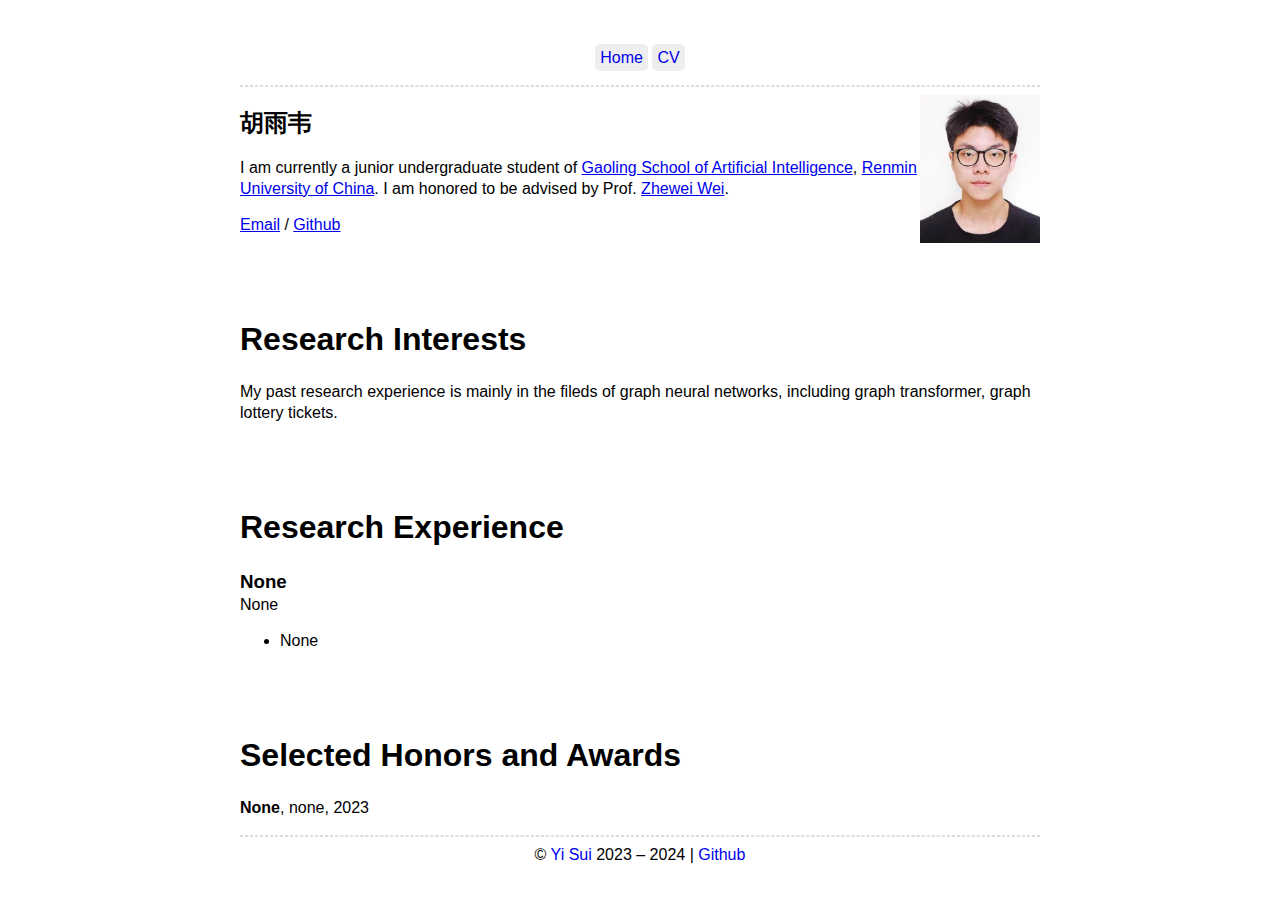
==== index.html @ 360cb4da "build" ====
<!DOCTYPE html>
<html lang="en-us">
  <head>
	<meta name="generator" content="Hugo 0.90.1" />
    <meta charset="utf-8">
    <meta name="viewport" content="width=device-width, initial-scale=1">
    <title>hyworrywart Homepage</title>
    <link rel="stylesheet" href="/css/style.css" />
    <link rel="stylesheet" href="/css/fonts.css" />
    
  </head>

  <body>
    <nav>
    <ul class="menu">
      
      <li><a href="/">Home</a></li>
      
      <li><a href="/CV.pdf">CV</a></li>
      
    </ul>
    <hr/>
    </nav>




<img src="new.png" style="max-width:15%;min-width:100px;float:right;" alt="Github repo" />
<h2 id="yuwei">胡雨韦</h2>
<p>I am currently a junior undergraduate student of <a href="http://ai.ruc.edu.cn/">Gaoling School of Artificial Intelligence</a>, <a href="https://www.ruc.edu.cn/">Renmin University of China</a>. I am honored to be advised by Prof. <a href="http://weizhewei.com/">Zhewei Wei</a>.
</p>
<p><a href="mailto: huyuweiyisui@ruc.edu.cn">Email</a> / <a href="https://github.com/hyworrywart">Github</a></p>
<h1 id="research-interests">Research Interests</h1>
<p>My past research experience is mainly in the fileds of graph neural networks, including graph transformer, graph lottery tickets.</p>
<h1 id="research-experience">Research Experience</h1>
<h3 id="research-on-None">None</h3>
<p>None</p>
<ul>
<li>None</li>
</ul>
<h1 id="selected-honors-and-awards">Selected Honors and Awards</h1>
<p><strong>None</strong>, none, 2023</p>

<ul>
  
  
  
</ul>

  <footer>
  
  
  <hr/>
  © <a href="http://yisuii.cn/">Yi Sui</a> 2023 &ndash; 2024 | <a href="https://github.com/hyworrywart">Github</a>
  
  </footer>
  </body>
</html>
---- css/style.css ----
body {
  max-width: 800px;
  margin: auto;
  padding: 2em;
  line-height: 1.3;
}

h1 {
  display: block;
  font-size: 2em;
  width:150%;
  border:0px;
  border-spacing:0px;
  border-collapse:separate;
  margin-right:auto;
  margin-left:auto;
  margin-top: 2.6em;
}

h2 {
  padding: 0px;
}

h3 {
  padding: 0px;
  margin-bottom: 0px;
}

p{
  display: block;
  margin-block-start: 1em;
  margin-block-end: 1em;
  margin-inline-start: 0px;
  margin-inline-end: 0px;
  border-spacing: 0px;
  margin-top: 0px;
  /* padding-right: 2px; */
}

/* header and footer areas */
.menu { padding: 0; }
.menu li { display: inline-block; }
.article-meta, .menu a {
  text-decoration: none;
  background: #eee;
  padding: 5px;
  border-radius: 5px;
}
.menu, .article-meta, footer { text-align: center; }
.title { font-size: 1.1em; padding: 5px; }
footer a { text-decoration: none; }
hr {
  border-style: dashed;
  color: #ddd;
}

/* code */
pre {
  border: 1px solid #ddd;
  box-shadow: 5px 5px 5px #eee;
  padding: 1em;
  overflow-x: auto;
}
code { background: #f9f9f9; }
pre code { background: none; }

/* misc elements */
img, iframe, video { max-width: 100%; }
main { hyphens: auto; }
blockquote {
  background: #f9f9f9;
  border-left: 5px solid #ccc;
  padding: 3px 1em 3px;
}

table {
  margin: auto;
  border-top: 1px solid #666;
  border-bottom: 1px solid #666;
}
table thead th { border-bottom: 1px solid #ddd; }
th, td { padding: 5px; }
thead, tfoot, tr:nth-child(even) { background: #eee; }
---- css/fonts.css ----
body {
  font-family: Optima, Candara, Calibri, Arial, sans-serif;
}
code {
  font-family: "Lucida Console", Monaco, monospace;
  font-size: 85%;
}
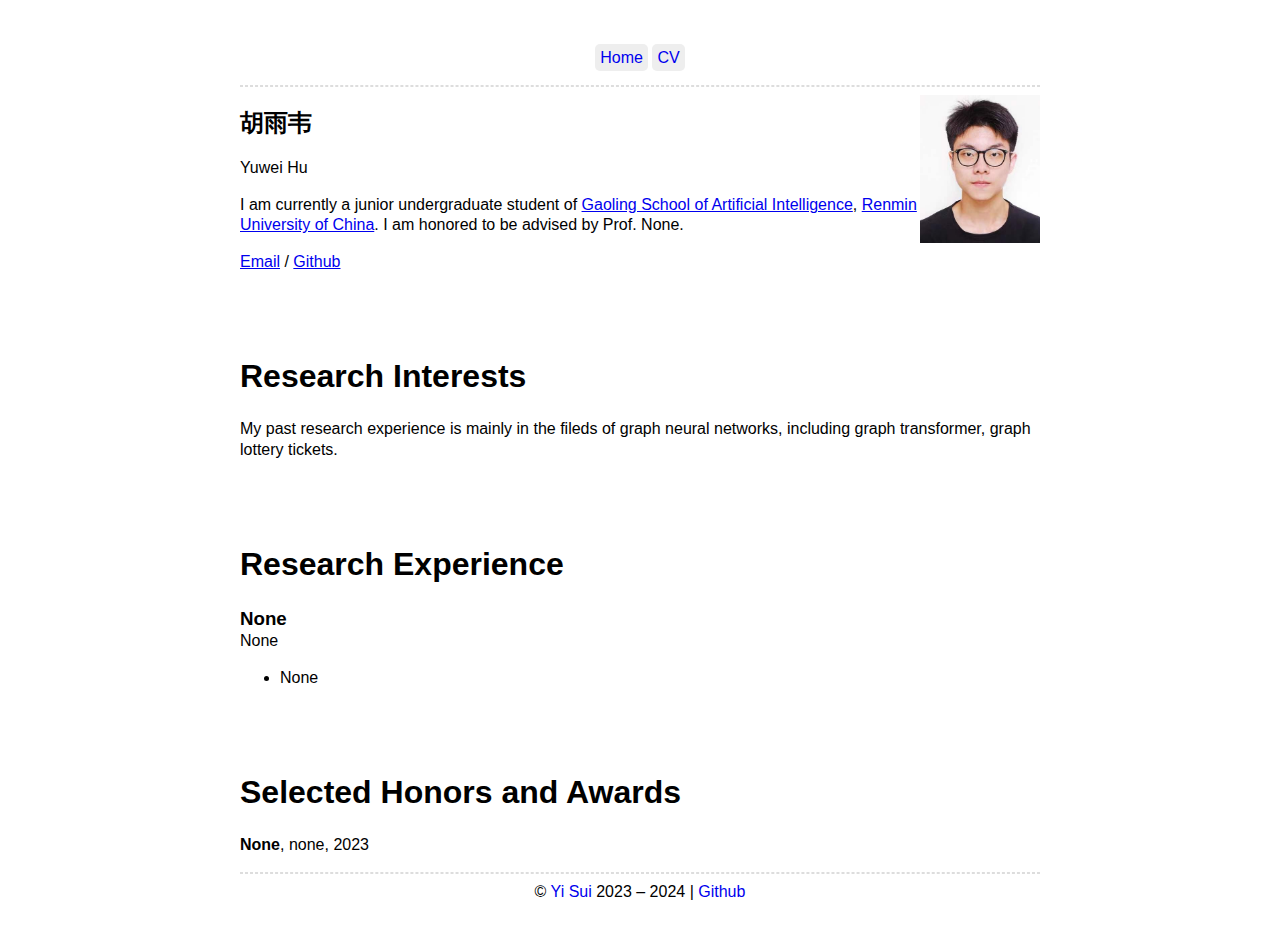
==== commit 95b0c705: "update index.html" ====
--- a/index.html
+++ b/index.html
@@ -4,7 +4,7 @@
 	<meta name="generator" content="Hugo 0.90.1" />
     <meta charset="utf-8">
     <meta name="viewport" content="width=device-width, initial-scale=1">
-    <title>hyworrywart Homepage</title>
+    <title>Yuwei Hu's Homepage 胡雨韦</title>
     <link rel="stylesheet" href="/css/style.css" />
     <link rel="stylesheet" href="/css/fonts.css" />
     
@@ -27,7 +27,8 @@
 
 <img src="new.png" style="max-width:15%;min-width:100px;float:right;" alt="Github repo" />
 <h2 id="yuwei">胡雨韦</h2>
-<p>I am currently a junior undergraduate student of <a href="http://ai.ruc.edu.cn/">Gaoling School of Artificial Intelligence</a>, <a href="https://www.ruc.edu.cn/">Renmin University of China</a>. I am honored to be advised by Prof. <a href="http://weizhewei.com/">Zhewei Wei</a>.
+<p>Yuwei Hu</p>
+<p>I am currently a junior undergraduate student of <a href="http://ai.ruc.edu.cn/">Gaoling School of Artificial Intelligence</a>, <a href="https://www.ruc.edu.cn/">Renmin University of China</a>. I am honored to be advised by Prof. None.
 </p>
 <p><a href="mailto: huyuweiyisui@ruc.edu.cn">Email</a> / <a href="https://github.com/hyworrywart">Github</a></p>
 <h1 id="research-interests">Research Interests</h1>
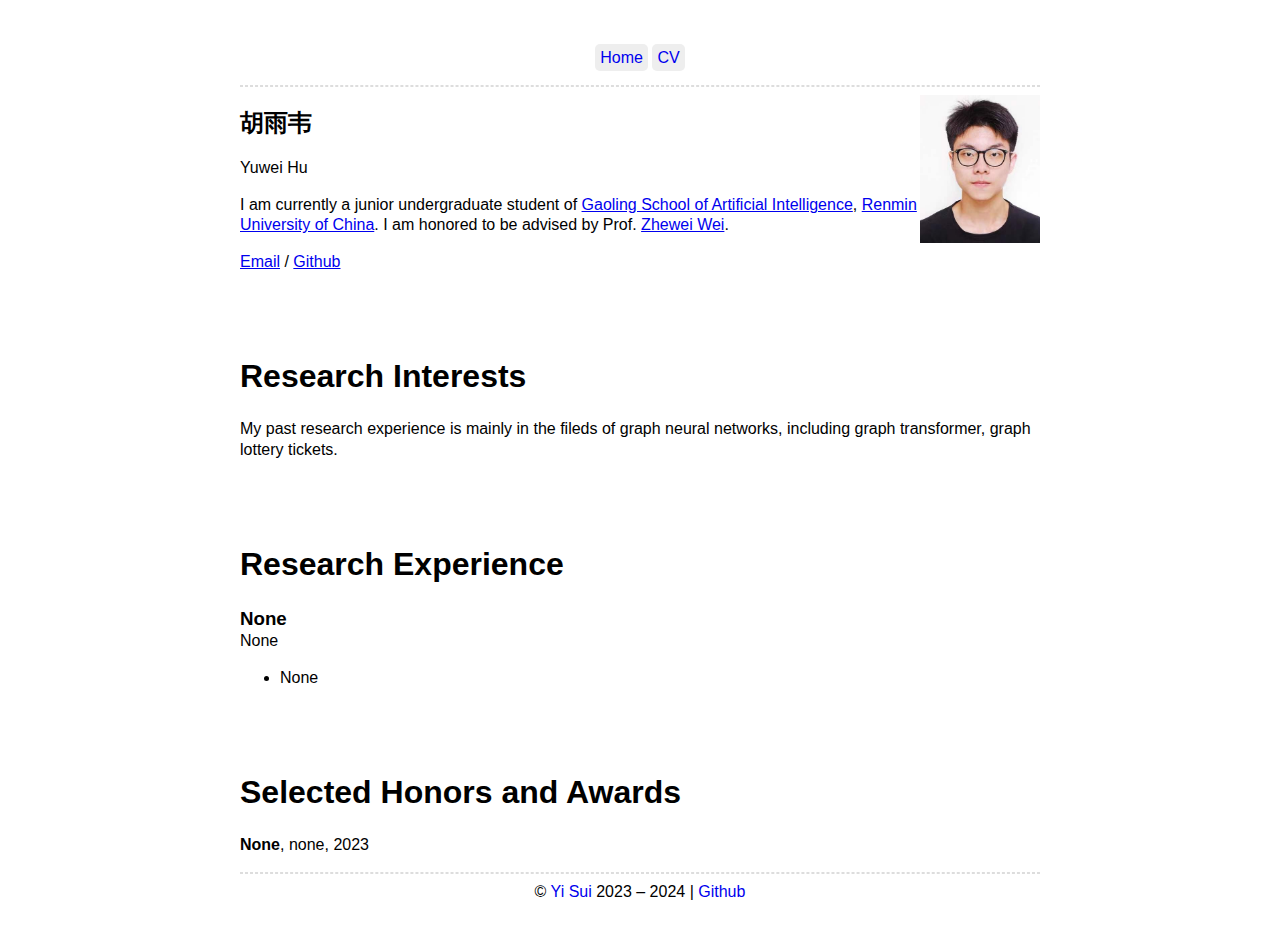
==== commit aa094cd7: "index_update" ====
--- a/index.html
+++ b/index.html
@@ -28,7 +28,7 @@
 <img src="new.png" style="max-width:15%;min-width:100px;float:right;" alt="Github repo" />
 <h2 id="yuwei">胡雨韦</h2>
 <p>Yuwei Hu</p>
-<p>I am currently a junior undergraduate student of <a href="http://ai.ruc.edu.cn/">Gaoling School of Artificial Intelligence</a>, <a href="https://www.ruc.edu.cn/">Renmin University of China</a>. I am honored to be advised by Prof. None.
+<p>I am currently a junior undergraduate student of <a href="http://ai.ruc.edu.cn/">Gaoling School of Artificial Intelligence</a>, <a href="https://www.ruc.edu.cn/">Renmin University of China</a>. I am honored to be advised by Prof. <a href="http://weizhewei.com/">Zhewei Wei</a>.
 </p>
 <p><a href="mailto: huyuweiyisui@ruc.edu.cn">Email</a> / <a href="https://github.com/hyworrywart">Github</a></p>
 <h1 id="research-interests">Research Interests</h1>
